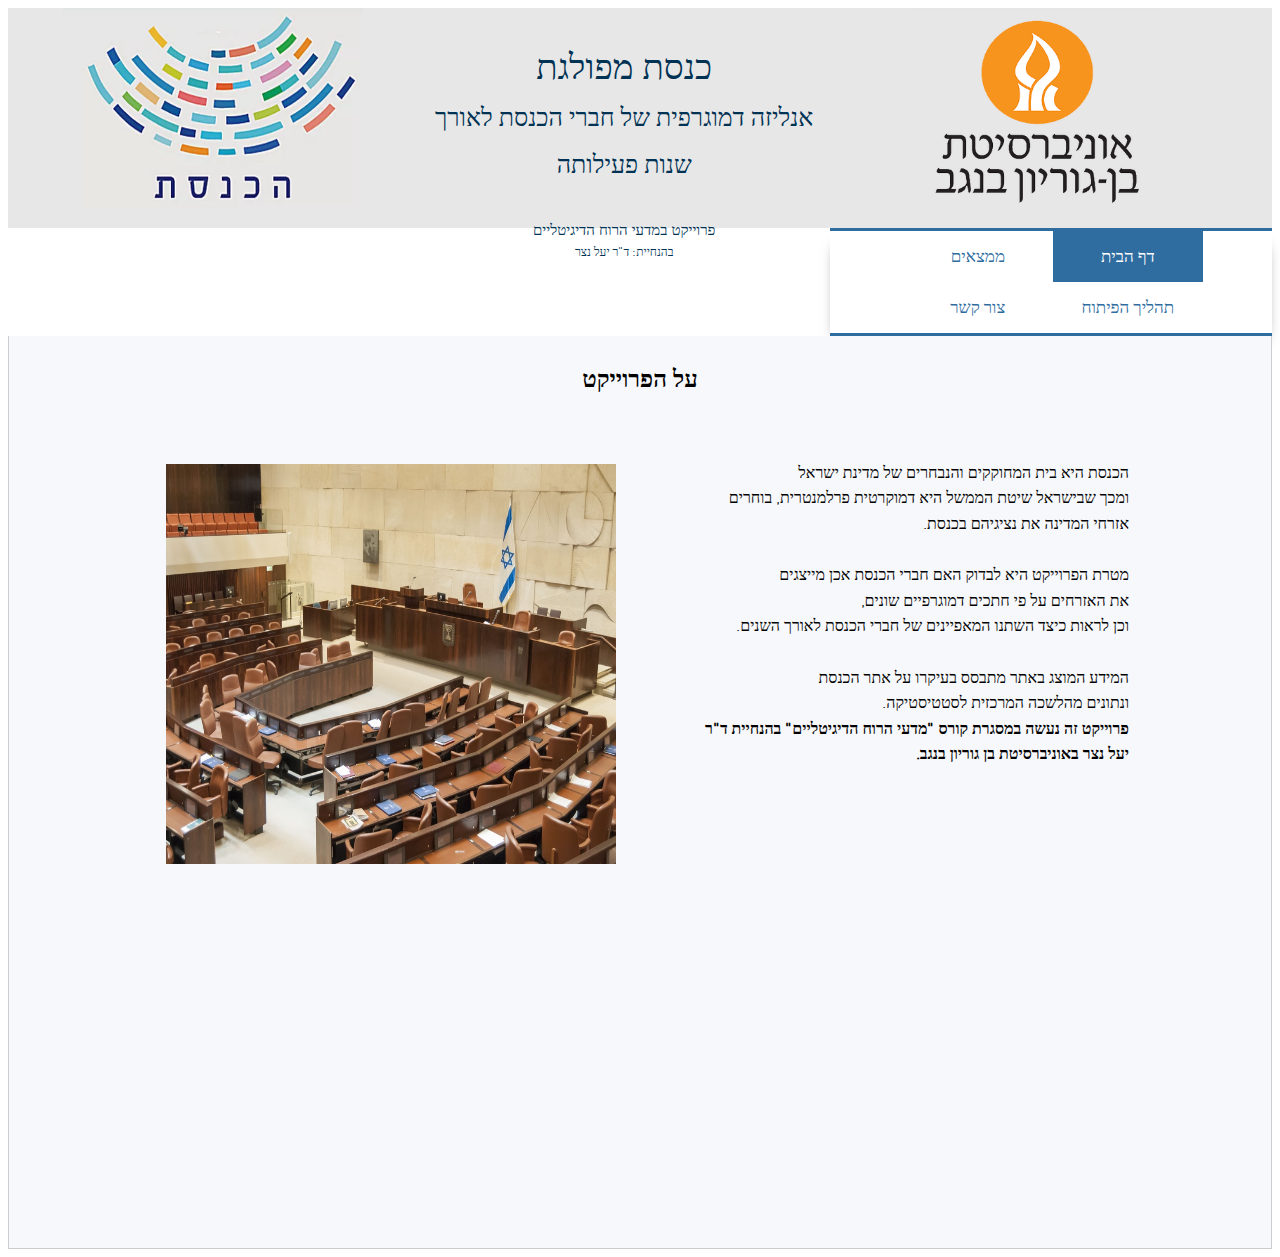
==== material/web site/index.html @ 96c1c848 "Add files via upload" ====
<!DOCTYPE html>
<html>
<head>
<meta name="viewport" charset= "utf-8"content="width=device-width, initial-scale=1">
<link rel="stylesheet" type="text/css" href="//fonts.googleapis.com/css?family=Open+Sans" />
<link rel="stylesheet" href="style.css">    
<script type="text/javascript" 
	    src="https://public.tableau.com/javascripts/api/tableau-2.min.js"></script>
    <script type="text/javascript">
        function initViz() {
            console.log("test");
			
            var containerDiv = document.getElementById("vizContainer"),
               // url = "http://public.tableau.com/views/RegionalSampleWorkbook/Storms",
				url = "https://public.tableau.com/views/edu_9/Sheet1?:embed=y&:display_count=yes",
                options = {
                    hideTabs: true,
                    onFirstInteractive: function () {
                        console.log("Run this code when the viz has finished loading.");
                    }
                };
            
            var viz = new tableau.Viz(containerDiv, url, options); 
            // Create a viz object and embed it in the container div.
        }
    </script>     
</head>
<body>
	<div id="header">
		<div id="strip">
			<div class= "column3">
				<img src="img/bgu.png" alt="bgu" style="height:200px ; width:300px;">
			</div>
			
			<div class= "column3"  >
				<p style="font-size: 35px;">
					<span style="font-size: 35px;">כנסת מפולגת</span><br>
					<span style="font-size: 25px;">אנליזה דמוגרפית של חברי הכנסת לאורך שנות פעילותה</span><br>
				</p>
				<p>
					<span style="font-size: 15px;">פרוייקט במדעי הרוח הדיגיטליים</span><br>
					<span style="font-size: 12px;">בהנחיית: ד"ר יעל נצר</span><br>
				</p>
			</div>
			
			<div class= "column3 left">
				<img src="img/knesset.jpeg" alt="knesset" style="height:200px ; width:250px; ">
			</div>
		</div>
	</div>

	<div id="menu">
		<div class="tab">	  
	  <button class="tablinks" onclick="openCity(event, 'home')" id="defaultOpen">דף הבית</button>
  	  <button class="tablinks" onclick="openCity(event, 'categories')">ממצאים</button>
  	  <button class="tablinks" onclick="openCity(event, 'programing')">תהליך הפיתוח</button>
  	  <button class="tablinks" onclick="openCity(event, 'contact')"> צור קשר</button>
	</div>
	
		<div id="contact" class="tabcontent">
	  <h3>צור קשר</h3>
	  <p style="padding: 30px;">נשמח אם תצרו קשר איתנו במקרה של בעיה/שאלה/הארה:</p>
	  <p><strong>תמנע דה ליאו:</strong> timna@post.bgu.ac.il</p>
	  <p><strong>דולב סקלי:</strong> dolevsek@post.bgu.ac.il</p>
	  
	  
	</div>
	
		<div id="programing" class="tabcontent">
	 	<h2 style="text-align: center;">תהליך הפיתוח</h3>
	  	  <p style="padding: 30px; line-height:1.6;">את הפרוייקט בנינו בשלבים: <br>
תחילה, אספנו את כל הנתונים שאנו צריכים - <br>קיבלנו קבצים אקסל מהמרצה שלנו, ד"ר יעל נצר,<br>
 ובנוסף, כתבנו מספר סקריפטים בשפה פייתון שאמצעותם אספנו מידע נוסף שעניין אותנו מאתר הכנסת<br>

ניתן למצוא את כל האקסלים, והסקריפטים המדוברים בתקיית github של הפרוייקט בלינק שמצורף למטה<br>
<br>
לאחר איסוף הנתונים, ערכנו ועיבדנו אותם באמצעות התוכנת OpenRefine<br >
ניקינו את הנתונים ממידע עודף ואיחדנו נתונים וטבלאות.<br>
<br>
בשלב השלישי, יצרנו את הגרפים של המידע<br>
יצרנו אותם בעזרת התוכנה Google-fusion<br>
חיפשנו את הגרפים באמצעותם ניתן לראות את התוצאות בצורה הטובה ביותר<br>
<br>
בשלב האחרון, בנינו את האתר שיציג את הממצאים שלנו.<br>
אתר זה נבנה ב HTML, CSS,  JS<br>
את הקוד של האתר ניתן למצוא גם כן ב github המצורף.<br>
<br>
נהנינו לעבוד על הפרוייקט ולמדנו המון מידע מעניין מהממצאים, ומקוות שגם אתם!<br></p>

<a style="padding: 30px;" href="https://github.com/knessetmini/mini-dh-bgu"> <strong>לינק ל- github של הפרוייקט</strong> </a>

	</div>

		<div id="categories" class="tabcontent" >
			<p> להלן הממצאים אשר מצאנו, בכדי לעבור בין קטגוריות, יש לבחור את שם הקטגוריה הרצוייה ברשימת הקטגוריות שבצד ימין:</p>
	  	  	<h4>בחר קטגוריה:</h4>
		  	<div class="tab-cat">	  
		  	 	  <button class="tablinksCat" onclick="openCat(event, 'gender')" id="defaultOpenCat">מגדר</button>
			  	  <button class="tablinksCat" onclick="openCat(event, 'languages')">שפות</button>
		    	  <button class="tablinksCat" onclick="openCat(event, 'elected_age')">גיל</button>
		    	  <button class="tablinksCat" onclick="openCat(event, 'education')" >השכלה </button>
		    	  <button class="tablinksCat" onclick="openCat(event, 'birth_country')">יבשת לידה </button>
		    	  <button class="tablinksCat" onclick="openCat(event, 'birth_place')">עיר לידה </button>	  
		    	  <button class="tablinksCat" onclick="openCat(event, 'district')">מחוז מגורים </button>
		  	</div> 
			<div id="gender" class="tabcontentCat">
					<h3> מגדר</h3>
					<p>הגרף הנ"ל מציג את כמות הנשים מול כמות הגברים בכנסות לאורך השנים. <br>	בנוסף, ניתן לראות את נתונים הדמוגרפיים של האכלוסייה הכללית באותן השנים: 					</p>
					<div id="genderURL"></div>

					
			</div>
			<div id="languages" class="tabcontentCat">
					<h3> שפות</h3>
					<p>הגרף הנ"ל מציג את השינוי בשפות שחברי הכנסת דוברים לאורך השנים:</p>

					<div id="languagesURL"></div>
					<br>
					
					<p style="padding-top:50px" > הגרף הנ"ל מציג את כל חברי הכנסת לדורותיהם ואת השפות אותם דיברו מלבד אנגלית ועברית:</p>					
					<div id="languagesURL1" style="padding-right:100px; padding-bottom:100px"></div>
					
					
			</div>
			<div id="elected_age" class="tabcontentCat">
					<h3> גיל</h3>
					<p> הגרף הנ"ל מציג את אחוז גילאי הבחירה של חברי הכנסת לפי כנסות וקטגוריות גיל. <br> בסמוך לכל כנסת, מוצג המידע עבור האוכלוסייה הכוללת באותה תקופה:</p>				
				    <div id="ageURL"></div>   
					
					<p> <strong>הערה - </strong>הקטגוריות של הגילאים נבחרו על פי הקטגוריות הקיימות בהלמ"ס</p>
					 
					
			</div>
			<div id="education" class="tabcontentCat">
					<h3> השכלה</h3>
					<p> הגרף הנ"ל מציג את ההשכלה של חברי הכנסת לאורך השנים:</p>
				    <div id="vizContainer"></div>    
					
					<p>גרסה מפורטת יותר של הגרף ניתן למצוא 
						<a style="padding: 2px;" href="https://public.tableau.com/views/edu_9/Sheet1?:embed=y&:display_count=yes"> כאן</a>	
					</p>
					
							
					
			</div>
			<div id="birth_country" class="tabcontentCat">
					<h3> יבשת לידה</h3>
					<p> הגרפים הנ"ל מציגים את אחוז האכולוסייה שנולדה ביבשת מסויימת לעומת אחוז חברי הכנסת שנולדו בה גם כן:</p>
				    <div id="countryURL1"></div>  
				    <div id="countryURL2"></div>    
				    <div id="countryURL3"></div>    
				    <div id="countryURL4"></div>  
					<p> <strong>הערה - </strong>היבשות נבחרו על פי המידע הקיים בהלמ"ס</p>
					  
					
					  
					
				</div>
			<div id="birth_place" class="tabcontentCat">
					<h3> עיר לידה</h3>
					<p> המפה הנ"ל מציגה את ערי הלידה של חברי הכנסת:</p>
					<div id="birth_placeURL"></div>
			</div>
			<div id="district" class="tabcontentCat">
					<h3> מחוז מגורים</h3>
					<p> הגרפים הנ"ל מציגים את אחוז האכולוסייה שמתגוררת במחוזות השונים באר לעומת אחוז חברי הכנסת (האחרונה בלבד) שנולדו בה:</p>
					<div id="districtURL"></div>
					<p> <strong>הערה - </strong>המחוזות נבחרו על פי הקטגוריות הקיימות בהלמ"ס</p>
					
			</div>
		</div>
			
		<div id="home" class="tabcontent">
	 		<h2 style="text-align: center;">על הפרוייקט</h3>
	  	  	<div id= "home-box">
				<div id="home-right">
			<p style="padding: 30px;">
הכנסת היא בית המחוקקים והנבחרים של מדינת ישראל<br> ומכך שבישראל שיטת הממשל היא דמוקרטית פרלמנטרית, בוחרים אזרחי המדינה את נציגיהם בכנסת.
<br><br>
 מטרת הפרוייקט היא לבדוק האם חברי הכנסת אכן מייצגים <br>את האזרחים על פי חתכים דמוגרפיים שונים,<br> וכן לראות כיצד השתנו המאפיינים של חברי הכנסת לאורך השנים.
 <br> <br>
המידע המוצג באתר מתבסס בעיקרו על אתר הכנסת <br>ונתונים מהלשכה המרכזית לסטטיסטיקה.<br>
<strong>
פרוייקט זה נעשה במסגרת קורס "מדעי הרוח הדיגיטליים" בהנחיית ד"ר יעל נצר באוניברסיטת בן גוריון בנגב.<br>
</strong>
</p>
</div>
				<div id="home-left">
				<img src="img/kness.jpg" alt="knesset" style="height:400px ; width:450px; ">
</div>
		</div>
	</div>
<script>
	function openCity(evt, cityName) {
	    var i, tabcontent, tablinks;
	    tabcontent = document.getElementsByClassName("tabcontent");
	    for (i = 0; i < tabcontent.length; i++) {
	        tabcontent[i].style.display = "none";
	    }
	    tablinks = document.getElementsByClassName("tablinks");
	    for (i = 0; i < tablinks.length; i++) {
	        tablinks[i].className = tablinks[i].className.replace(" active", "");
	    }
	    document.getElementById(cityName).style.display = "block";
	    evt.currentTarget.className += " active";
	}

	function openCat(evt, cityName) {
	    var i, tabcontent, tablinks;
	    tabcontent = document.getElementsByClassName("tabcontentCat");
	    for (i = 0; i < tabcontent.length; i++) {
	        tabcontent[i].style.display = "none";
	    }
	    tablinks = document.getElementsByClassName("tablinksCat");
	    for (i = 0; i < tablinks.length; i++) {
	        tablinks[i].className = tablinks[i].className.replace(" active", "");
	    }
	    document.getElementById(cityName).style.display = "block";
	    evt.currentTarget.className += " active";
	}


	// Get the element with id="defaultOpen" and click on it
	document.getElementById("defaultOpen").click();
	document.getElementById("defaultOpenCat").click();

    
    
	
</script>
<script src="script.js"></script>        
     
</body>
</html>
---- material/web site/style.css ----
body {font-family: Arial;}
@font-face {
    font-family: "myFirstFont";
    src: url(DINLight.ttf);
}
* {
    font-family: "myFirstFont";
	direction: rtl;
}
#strip {
	background-color:#E7E7E7;
	height: 220px;
    position: relative;
 	text-align: center;
	
	
}
#strip img{
	max-height:100%; 
	max-width:100%;
}
#strip p{
	 text-align: center;
 	 color: #003254;
}
.column3{
	width: 32.5%;
	float: left;

}
h3{
	text-align:center;
	
	
}

#home-left{
	padding-left:100px;
	padding-top:50px;
	
	width: 40%;
	float: left;
	
}
#home-right{
	padding-right:100px;
	
	width: 40%;
	float: right;
	line-height:1.6;
	
}


/* Style the tab */
.tab {
    overflow: hidden;
    background-color: white;
    border-top: 3px solid #2F6DA1;;
    border-bottom: 3px solid #2F6DA1;
	color: #2F6DA1;
	text-align:center;
    box-shadow: 0px 10px 15px -10px #000000;
	
	

}

/* Style the buttons inside the tab */
.tab button {
    background-color: inherit;
    border: none;
    outline: none;
    cursor: pointer;
    padding: 14px 16px;
    transition: 0.3s;
    font-size: 17px;
	width:150px; /* fixed width */	
	float: none !important;
	display: inline-block;
    margin-right: -4px;
	color:#2F6DA1;
}

/* Change background color of buttons on hover */
.tab button:hover {
    background-color: #2F6DA1;
	color: white;
	
}

/* Create an active/current tablink class */
.tab button.active {
    background-color: #2F6DA1;
	color: white;
}
.tabcontent {
    display: none;
    padding: 6px 12px;
    border: 1px solid #ccc;
    border-top: none;
	min-height:900px; 
    background-color: #F7F8FB;
		
}

.tab-cat {
    overflow: hidden;
    background-color: #E7E7E7;
    border-top: 3px solid #2F6DA1;
    border-bottom: 2px solid #2F6DA1;
    border-right: 3px solid #2F6DA1;
	
	color: #2F6DA1;
	text-align:center;
    box-shadow: 0px 10px 15px -10px #000000;
    float: right;
}
.tab-cat button {
   	  display: block;
      background-color: white;
      color: black;
      padding: 22px 16px;
      width: 125px;
      border: none;
      outline: none;
      text-align: right;
      cursor: pointer;
      transition: 0.3s;
      font-size: 17px;
      border-bottom: 1px solid #2F6DA1;;
	  
}

/* Change background color of buttons on hover */
.tab-cat button:hover {
    background-color: #E7E7E7;
	
}

/* Create an active/current tablink class */
.tab-cat button.active {
    background-color: #E7E7E7;
}
.tabcontentCat {
    display: none;
    padding: 6px 12px;
    border: 1px solid #E7E7E7;
    border-top: none;
	min-height:900px; 
    background-color: white;
	margin-right:125px;
	margin-left:125px;
    border: 3px solid #2F6DA1;;	
	line-height:1.6;
		
}
.tabcontentCat iframe {
}
/* Style the tab content */
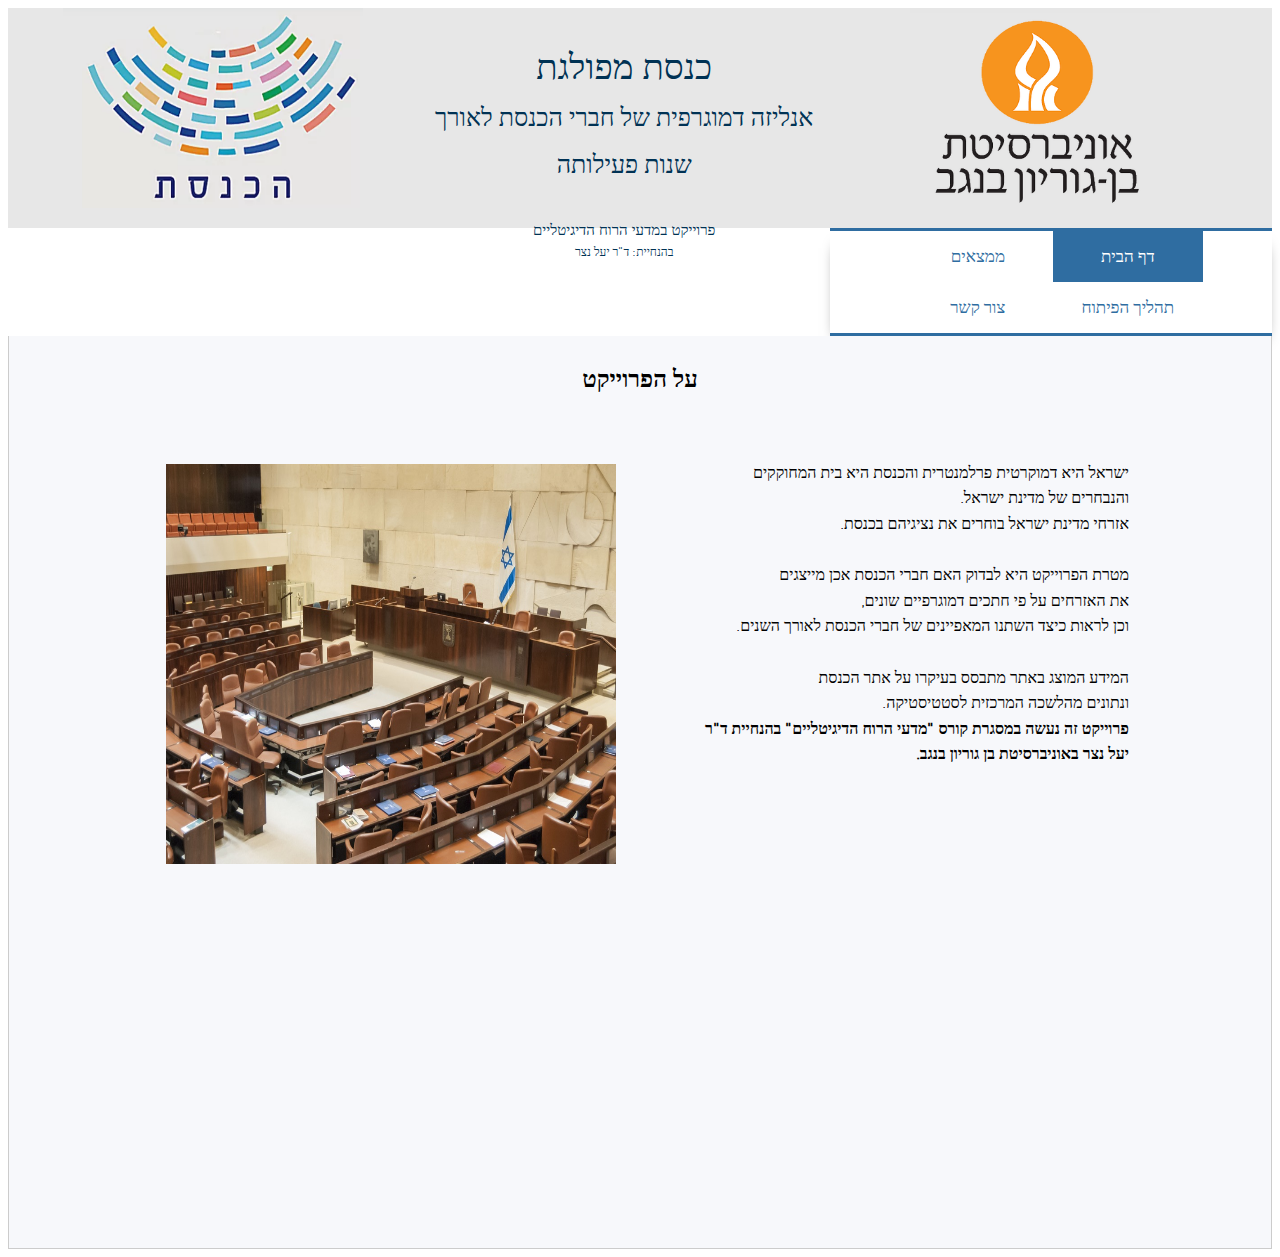
==== commit 21b6f1be: "Add files via upload" ====
--- a/material/web site/index.html
+++ b/material/web site/index.html
@@ -70,7 +70,7 @@
 	 	<h2 style="text-align: center;">תהליך הפיתוח</h3>
 	  	  <p style="padding: 30px; line-height:1.6;">את הפרוייקט בנינו בשלבים: <br>
 תחילה, אספנו את כל הנתונים שאנו צריכים - <br>קיבלנו קבצים אקסל מהמרצה שלנו, ד"ר יעל נצר,<br>
- ובנוסף, כתבנו מספר סקריפטים בשפה פייתון שאמצעותם אספנו מידע נוסף שעניין אותנו מאתר הכנסת<br>
+ ובנוסף, כתבנו מספר סקריפטים בשפת פייתון שאמצעותם אספנו מידע נוסף שעניין אותנו מאתר הכנסת<br>
 
 ניתן למצוא את כל האקסלים, והסקריפטים המדוברים בתקיית github של הפרוייקט בלינק שמצורף למטה<br>
 <br>
@@ -175,7 +175,9 @@
 	  	  	<div id= "home-box">
 				<div id="home-right">
 			<p style="padding: 30px;">
-הכנסת היא בית המחוקקים והנבחרים של מדינת ישראל<br> ומכך שבישראל שיטת הממשל היא דמוקרטית פרלמנטרית, בוחרים אזרחי המדינה את נציגיהם בכנסת.
+					ישראל היא דמוקרטית פרלמנטרית והכנסת היא בית המחוקקים והנבחרים של מדינת ישראל.
+<br>
+ אזרחי מדינת ישראל בוחרים את נציגיהם בכנסת.
 <br><br>
  מטרת הפרוייקט היא לבדוק האם חברי הכנסת אכן מייצגים <br>את האזרחים על פי חתכים דמוגרפיים שונים,<br> וכן לראות כיצד השתנו המאפיינים של חברי הכנסת לאורך השנים.
  <br> <br>
